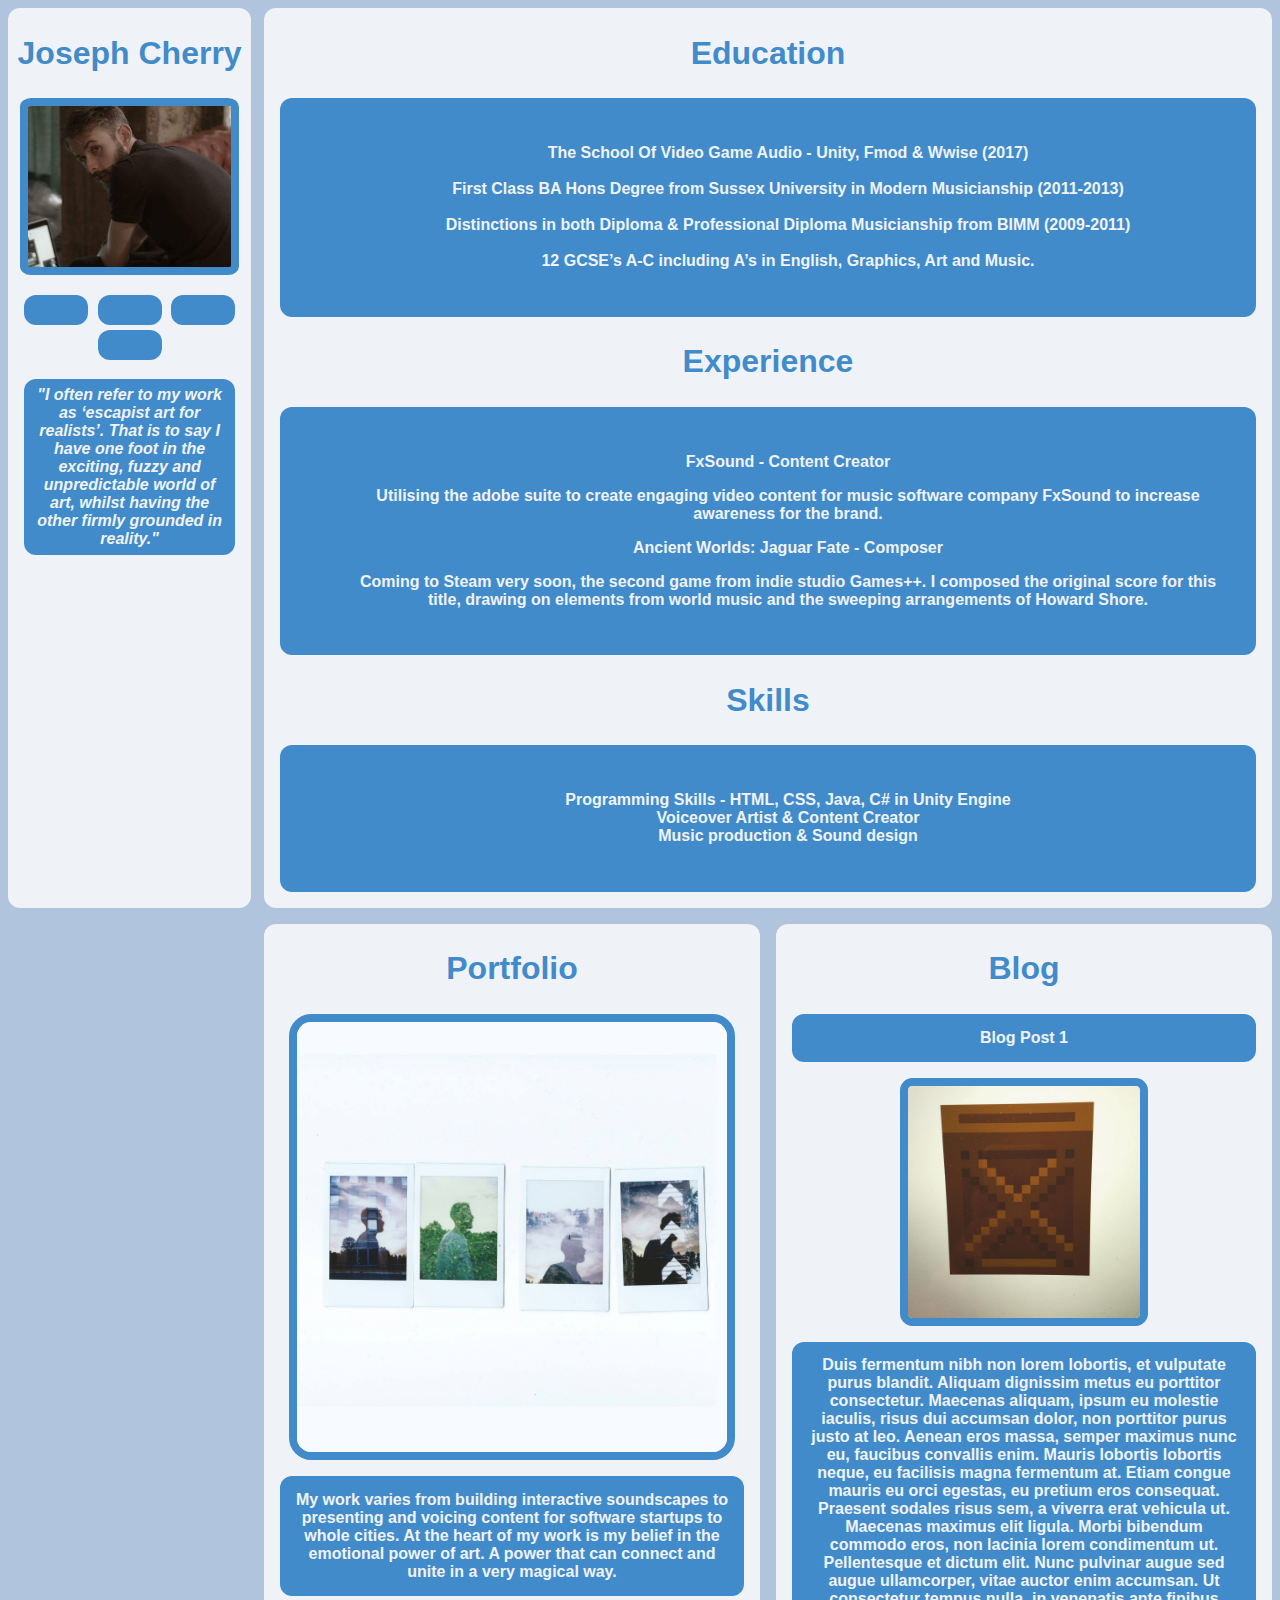
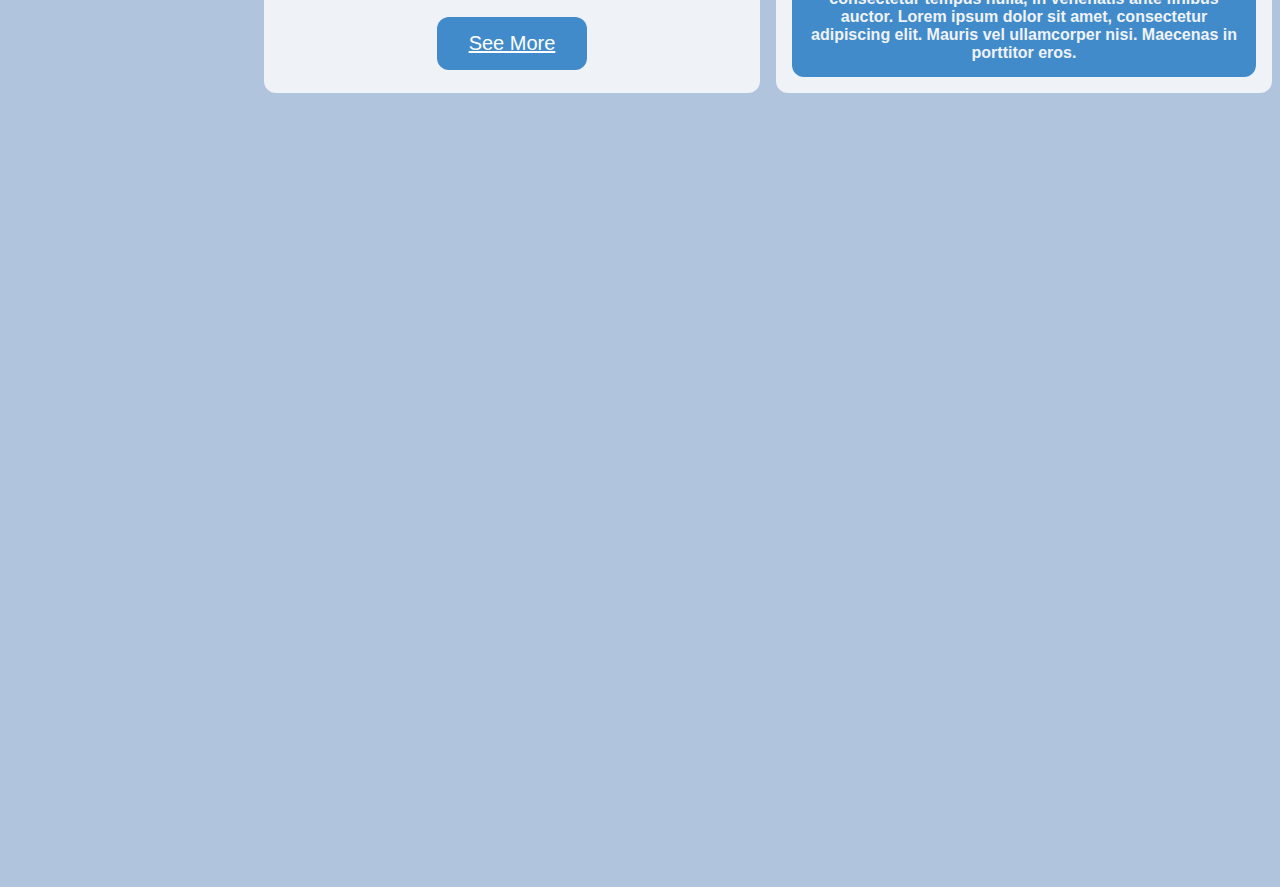
==== Week3/index.html @ 901ed246 "Week3 Homework Upload" ====
<html>
    <head>
        <meta charset="utf-8">
        <meta name="viewport" content="width=device-width, initial-scale=1.0">
        <title>Joseph Cherry CV</title>
        <link rel="stylesheet" href="style.css">
        <link rel="stylesheet" href="https://use.fontawesome.com/releases/v5.0.8/css/all.css" integrity="sha384-3AB7yXWz4OeoZcPbieVW64vVXEwADiYyAEhwilzWsLw+9FgqpyjjStpPnpBO8o8S" crossorigin="anonymous">


    </head>
    <body>
        <div id="sections">

        <Header class="grid-item header">
            <h2> Joseph Cherry</h2>
            <img src="headerpic.jpg" alt="Picture of Joseph by his computer">
            <br>
            <br>
            <button type="button" class="btn btn-primary btn-lg"><i class="fas fa-envelope-square"></i></button>
            <button type="button" class="btn btn-primary btn-lg"><i class="fab fa-twitter-square"></i></button>
            <button type="button" class="btn btn-primary btn-lg"><i class="fab fa-github-square"></i></button>
            <button type="button" class="btn btn-primary btn-lg"><i class="fab fa-instagram"></i></button>
            
            <h3> "I often refer to my work as ‘escapist art for realists’. 
                That is to say I have one foot in the exciting, fuzzy and unpredictable world of art, 
                whilst having the other firmly grounded in reality." 
            </h3>

        </Header>

        <div class="grid-item CV">
            <div>
                <h2>Education</h2>
                <h3>
                    <ul>
                        <li> The School Of Video Game Audio - Unity, Fmod & Wwise (2017)<br><br>
                        <li> First Class BA Hons Degree from Sussex University in Modern Musicianship (2011-2013)<br><br>
                        <li> Distinctions in both Diploma & Professional Diploma Musicianship from BIMM (2009-2011)<br><br> 
                        <li> 12 GCSE’s A-C including A’s in English, Graphics, Art and Music.
                    </ul>
                </h3>
            </div>

            <div>
            <h2>Experience</h2>
                    <h3>
                        <ul>
                        <li> FxSound - Content Creator
                        <p> 
                        Utilising the adobe suite to create engaging video content for music software company FxSound
                        to increase awareness for the brand. 
                        </p></li>
                        <li>Ancient Worlds: Jaguar Fate - Composer 
                        <p>Coming to Steam very soon, the second game from indie studio Games++. 
                        I composed the original score for this title, 
                        drawing on elements from world music and the sweeping arrangements of Howard Shore.</p></li>
                        </ul> 
                    </h3>
                </div>
            <div>
            <h2> Skills </h2>
                    <h3> 
                        <ul> 
                            <li> Programming Skills - HTML, CSS, Java, C# in Unity Engine</li>
                            <li> Voiceover Artist & Content Creator </li>
                            <li> Music production & Sound design</li>
                        </ul>
            </div>
        </div>

        <div class= "grid-item sections portfolio">
            <h2> Portfolio </h2>

            <img src ="portfoliopic.jpg" alt="Polaroids of me in different places"> 
           
            <h3> My work varies from building interactive soundscapes
                to presenting and voicing content for software startups to whole cities. 
                At the heart of my work is my belief in the emotional power of art. 
                A power that can connect and unite in a very magical way. 
            </h3>

            <a href="http://www.gongkreeper.com/"> See More</a>
        </div>

        <div class= "grid-item sections blog">
            <h2> Blog</h2>
                <h3> Blog Post 1</h3>
                <img src="blogpic.jpg" alt="Picture of a pixel art crate">
                <h4> Duis fermentum nibh non lorem lobortis, et vulputate purus blandit. 
                    Aliquam dignissim metus eu porttitor consectetur. 
                    Maecenas aliquam, ipsum eu molestie iaculis, risus dui accumsan dolor, non porttitor purus justo at leo. 
                    Aenean eros massa, semper maximus nunc eu, faucibus convallis enim. Mauris lobortis lobortis neque, eu facilisis magna fermentum at. 
                    Etiam congue mauris eu orci egestas, eu pretium eros consequat. Praesent sodales risus sem, a viverra erat vehicula ut. 
                    Maecenas maximus elit ligula. Morbi bibendum commodo eros, non lacinia lorem condimentum ut. 
                    Pellentesque et dictum elit. Nunc pulvinar augue sed augue ullamcorper, vitae auctor enim accumsan. 
                    Ut consectetur tempus nulla, in venenatis ante finibus auctor. Lorem ipsum dolor sit amet, consectetur adipiscing elit. 
                    Mauris vel ullamcorper nisi. Maecenas in porttitor eros.</h4>

                
        </div>
    </div>





    </body>


</html>
---- Week3/style.css ----
body{
    text-align: center;
    background-color: lightsteelblue;
    font-family: Arial, Helvetica, sans-serif;
    
}

button, a{
    background-color: #428bca;
    border: none;
    border-radius: 12px;
    color: white;
    padding: 15px 32px;
    display: inline-block;
    margin: 1%;
    font-size: 20px;
}

button:hover{
    background-color:rgb(239, 243, 248);
    border: none;
    border-radius: 12px;
    color: #428bca;
    padding: 15px 32px;
    display: inline-block;
    margin: 1%;
    font-size: 20px;
}


.grid-item{
    background-color: rgb(239, 243, 248);
    border-radius: 12px;
    box-sizing: border-box;
    position: relative;
}

h2{
    color: #428bca;
    font-weight: bolder;
    font-size: 2em;
}

h3, h4{
    background-color: #428bca;
    border-radius: 12px;
    margin: 1em;
    color: rgb(239, 243, 248);
    font-size: 1em;
    padding: 3%;
    
}

ul{
    list-style: none;
}

.grid-item img{
    border-color: #428bca;
    border-style: solid;
    border-width: 0.5em;
    border-radius: 5%;
    box-sizing: border-box;
    width: 50%;
}
   

#sections{
    display: grid;
    grid-template-columns: 1fr;
    grid-gap: 1em;
}

.header h3{
    font-style: italic;

}

.portfolio img{
    width: 90%;
}

@media (min-width: 650px) {
#sections{
    display: grid;
    grid-template-columns: 1fr 1fr 1fr 1fr 1fr;
    grid-template-rows: 1fr 1fr;
    grid-gap: 1em;
}

.header{
    width: 19%;
    height: 100%;
    position: fixed; 
    margin: left;
}

.header h3{
   
   display: grid;
 
}

.grid-item:nth-child(1) {
    grid-column-end: 2;
    grid-row-end: span 2;
}

.grid-item:nth-child(1) img {
    width: 90%;
}

.grid-item:nth-child(2) {
    grid-column-start: 2;
    grid-column-end: 6;
    grid-row-end: 1;
  
    
}

.grid-item:nth-child(3) {
    grid-column-start: 2;
    grid-column-end: 4;
    grid-row-end: 2;
}

.grid-item:nth-child(4) {
    grid-column-start: 4;
    grid-column-end: 6;
    grid-row-end: 2;
}
}

@media (min-width: 651px) {
    .header h3{
   
        display: none;
      
     }
}

@media (min-width: 917px) {
    .header h3{
   
        display: block;
      
     }
}
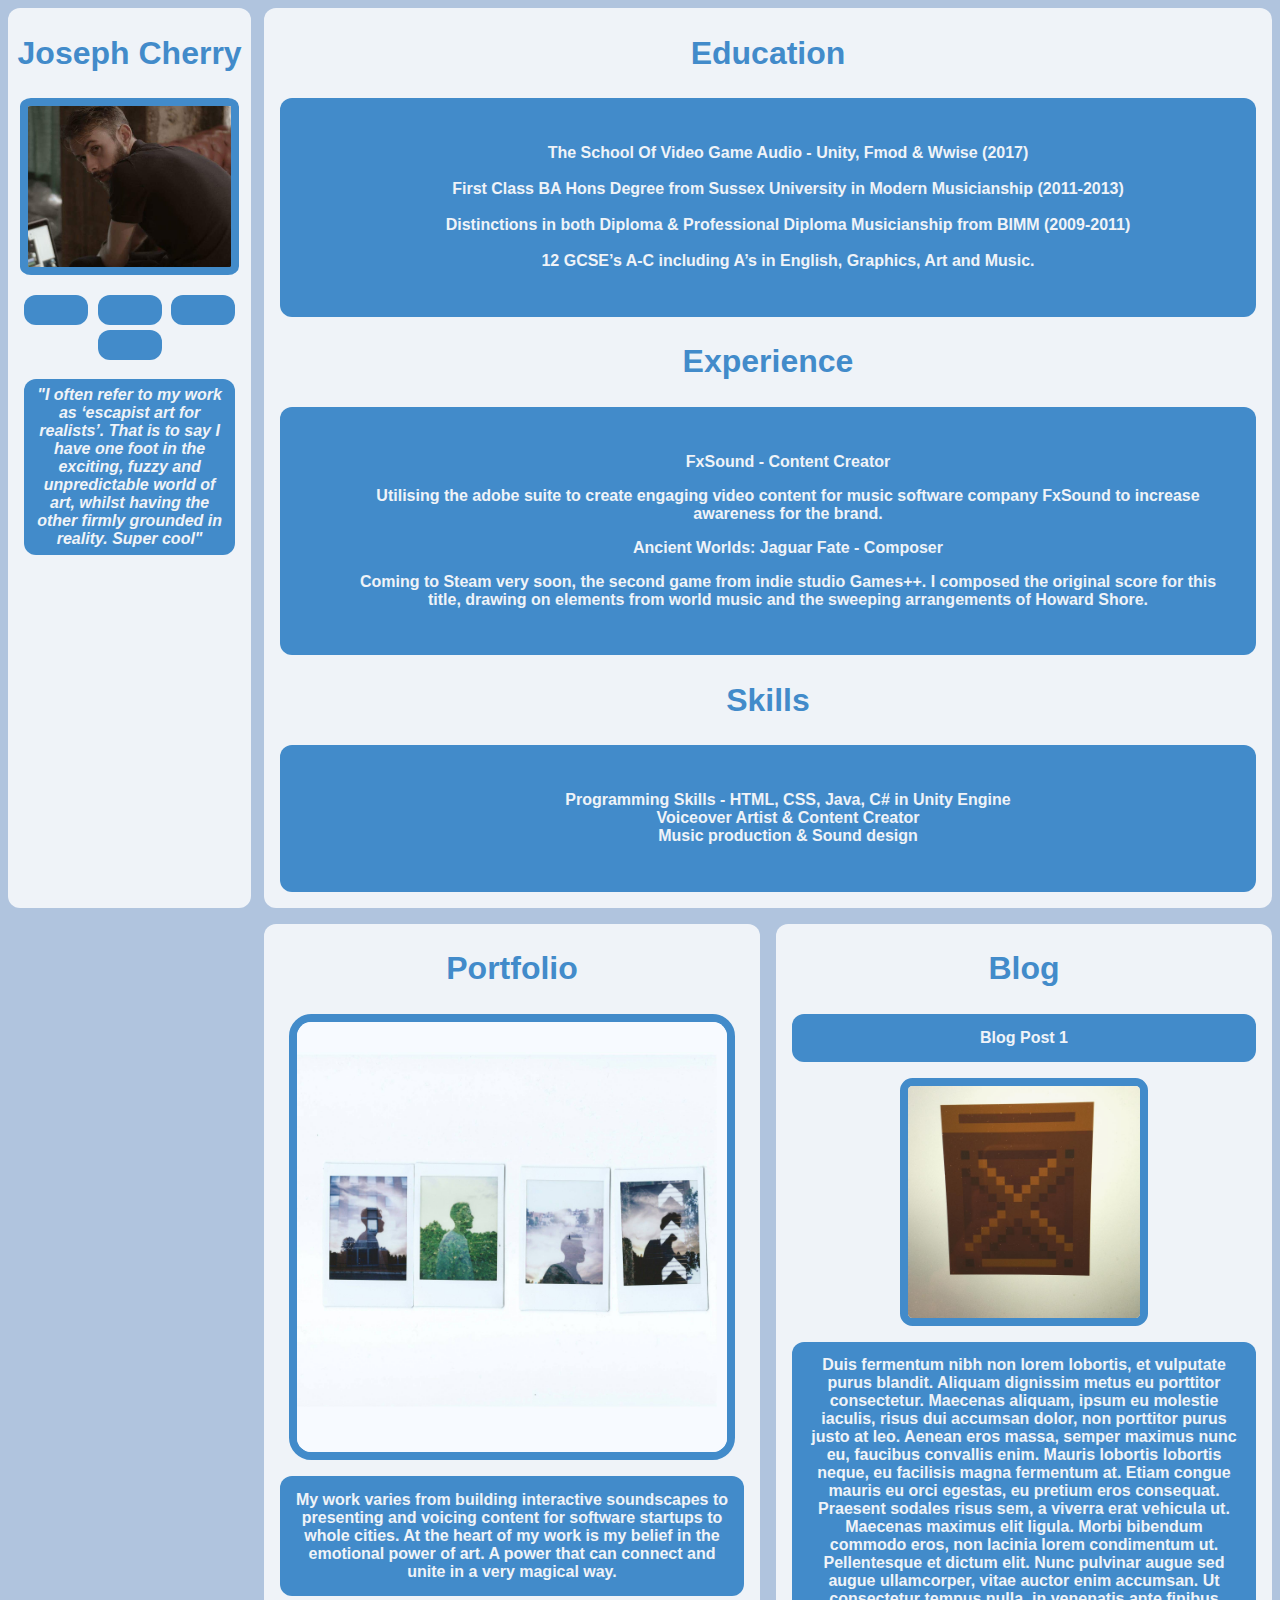
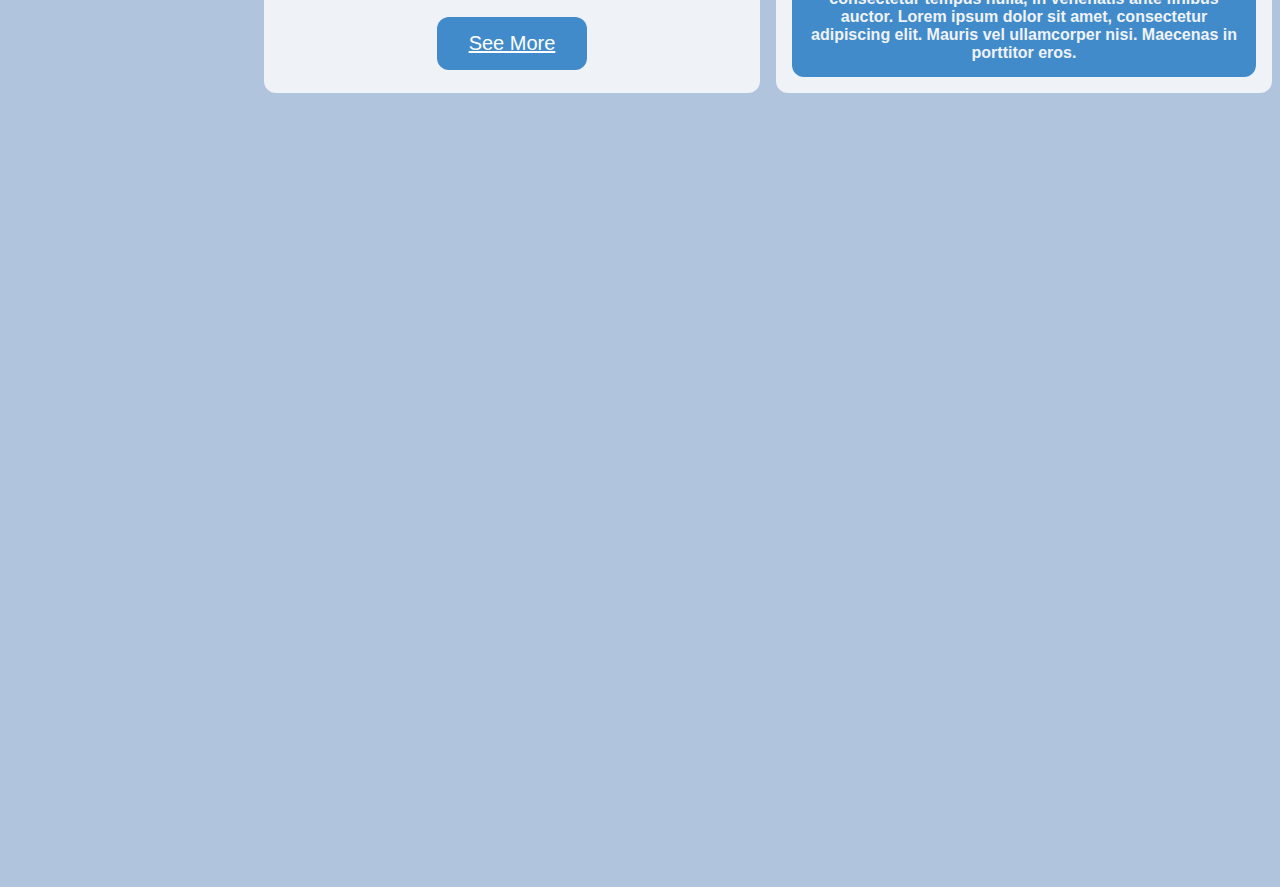
==== commit acd2253e: "Visual to Git test" ====
--- a/Week3/index.html
+++ b/Week3/index.html
@@ -23,7 +23,7 @@
             
             <h3> "I often refer to my work as ‘escapist art for realists’. 
                 That is to say I have one foot in the exciting, fuzzy and unpredictable world of art, 
-                whilst having the other firmly grounded in reality." 
+                whilst having the other firmly grounded in reality. Super cool" 
             </h3>
 
         </Header>
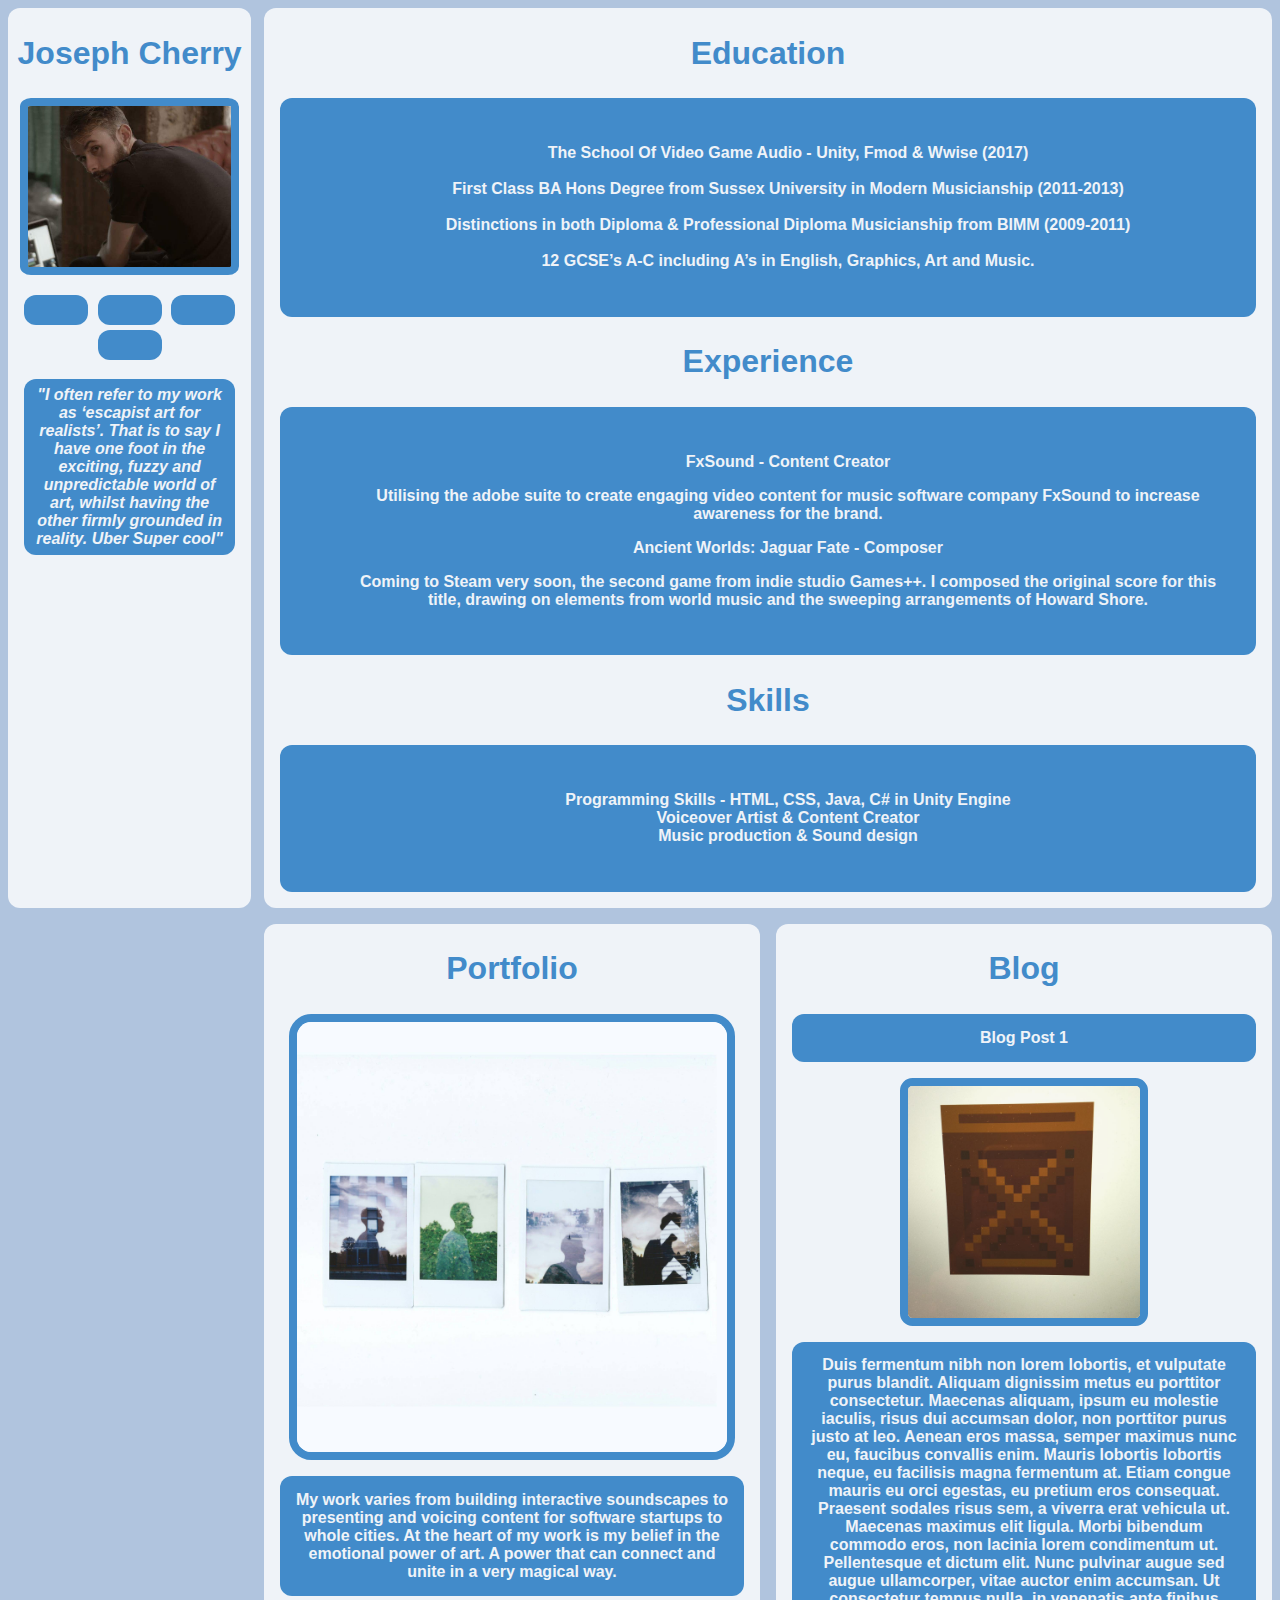
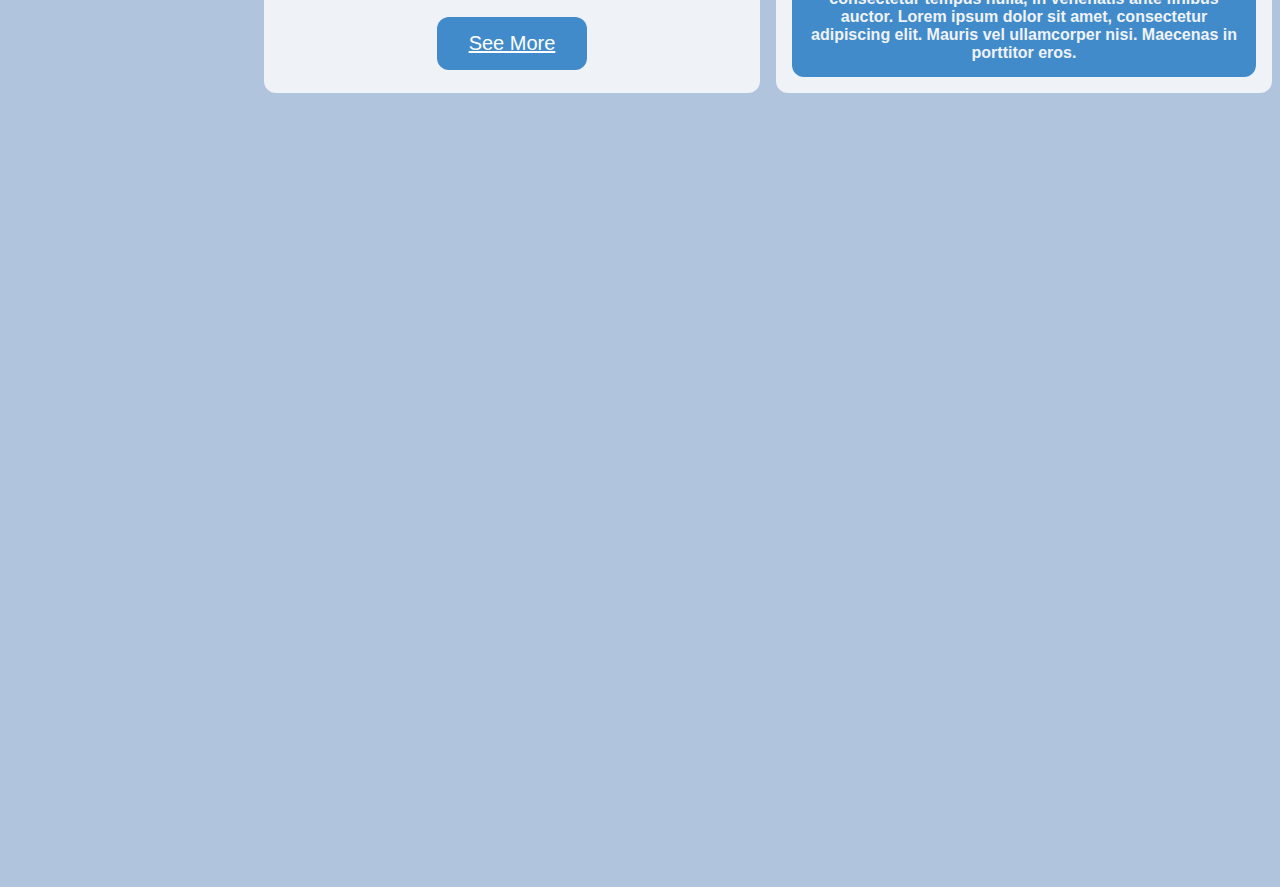
==== commit 77afc5b2: "Git commit test" ====
--- a/Week3/index.html
+++ b/Week3/index.html
@@ -23,7 +23,7 @@
             
             <h3> "I often refer to my work as ‘escapist art for realists’. 
                 That is to say I have one foot in the exciting, fuzzy and unpredictable world of art, 
-                whilst having the other firmly grounded in reality. Super cool" 
+                whilst having the other firmly grounded in reality. Uber Super cool" 
             </h3>
 
         </Header>
